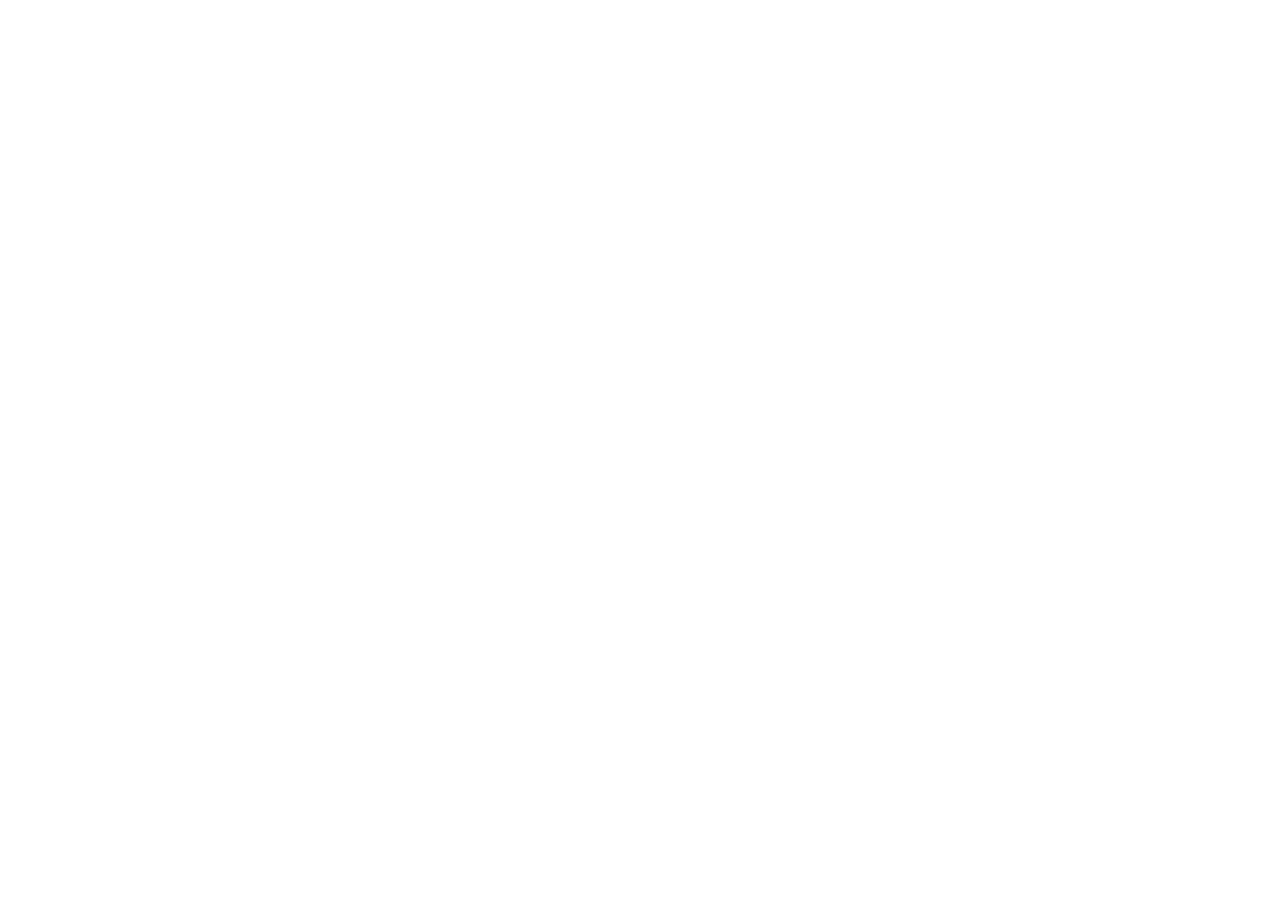
==== page/profile.html @ faf5f022 "first commit" ====
<!DOCTYPE html>
<html lang="en">

<head>
    <meta charset="UTF-8">
    <meta name="viewport" content="width=device-width, initial-scale=1.0">
    <title>PROFILE</title>
</head>

<body>

</body>

</html>
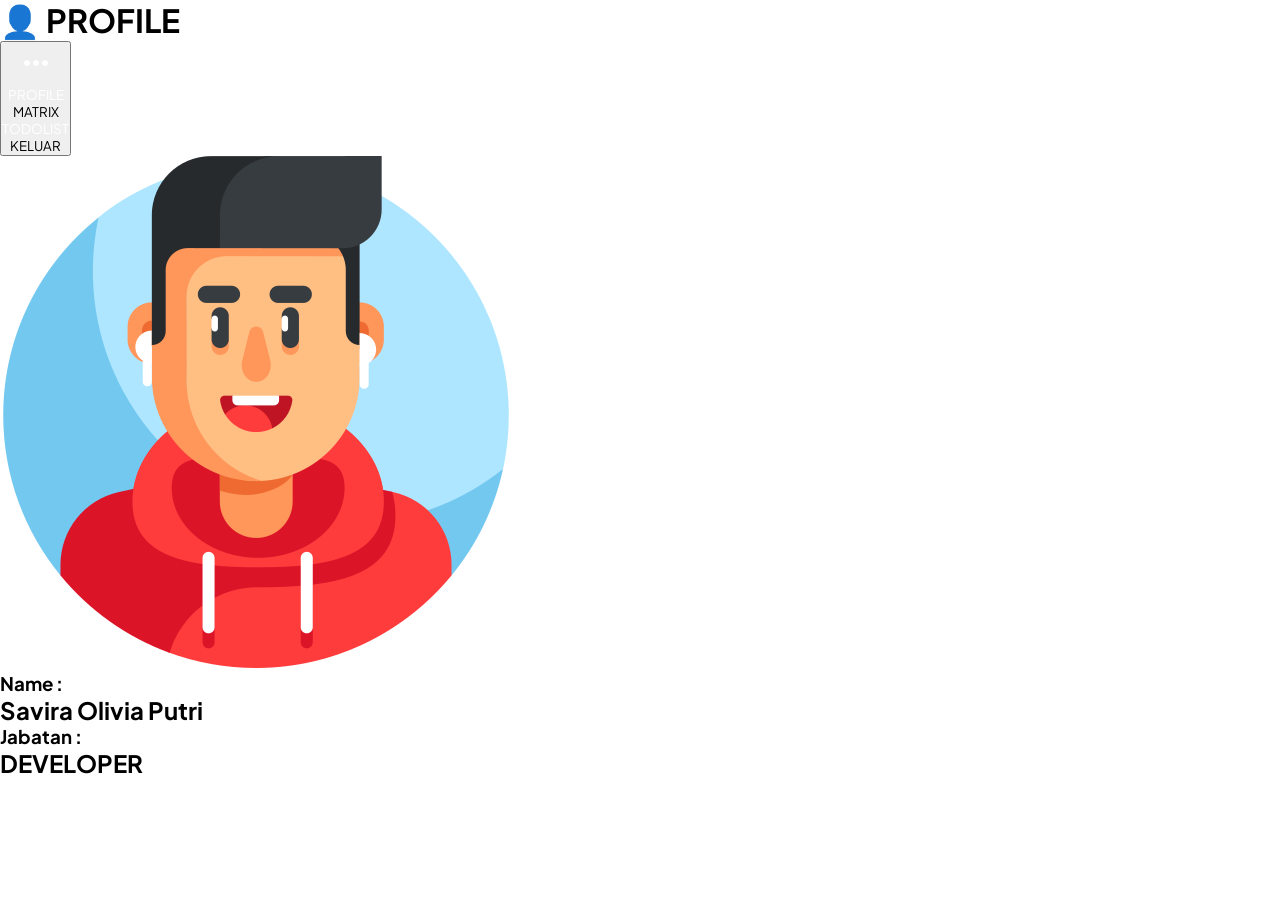
==== commit e50bf5a5: "feat : ✅ sucess page profile" ====
--- a/page/profile.html
+++ b/page/profile.html
@@ -4,11 +4,39 @@
 <head>
     <meta charset="UTF-8">
     <meta name="viewport" content="width=device-width, initial-scale=1.0">
-    <title>PROFILE</title>
+    <title>TODOLIST - PROFILE</title>
+    <link rel="stylesheet" href="../style.css">
 </head>
 
-<body>
-
+<body class="profile">
+    <div class="profileHeader">
+        <header>
+            <div class="left">
+                <h1>👤 PROFILE</h1>
+            </div>
+            <div class="right">
+                <button id="buttonMenuProfile" type="button">
+                    <img src="../img/more.svg" alt="foto__more" id="more_button" class="more" width="40">
+                    <ul class="dropDown" id="listDropdownProfile">
+                        <li><a href="page/profile.html" style="text-decoration: none; color: white;">PROFILE</a></li>
+                        <li>MATRIX</li>
+                        <li><a href="../index.html" style="text-decoration: none; color: white;">TODOLIST</a></li>
+                        <li>KELUAR</li>
+                    </ul>
+                </button>
+            </div>
+        </header>
+        <main class="contenLayout">
+            <img src="../img/avatar.png" alt="foto_Profile" class="foto_profile">
+            <div class="DeskripsiProfile">
+                <h3>Name :</h3>
+                <h2>Savira Olivia Putri</h2>
+                <h3>Jabatan : </h3>
+                <h2>DEVELOPER</h2>
+            </div>
+        </main>
+    </div>
+    <script src="../profile.js"></script>
 </body>
 
 </html>
--- a/style.css
+++ b/style.css
@@ -0,0 +1,389 @@
+@import url('https://fonts.googleapis.com/css2?family=Plus+Jakarta+Sans:ital,wght@0,200..800;1,200..800&display=swap');
+
+* {
+    margin: 0;
+    padding: 0;
+    box-sizing: border-box;
+    font-family: "Plus Jakarta Sans", sans-serif;
+}
+
+:root {
+    --bg-primary-: #2C3947;
+    --bg-primaryHover: #2b3541;
+    --bg-textarea: #2C3947;
+    --border-Blue: #4BB8FA;
+}
+
+/* TODO */
+body {
+    position: relative;
+    display: flex;
+    width: 100%;
+    height: 100%;
+}
+
+.header {
+    position: relative;
+    min-height: 100vh;
+    background-color: var(--bg-primary-);
+    padding: 12px 12px;
+}
+
+.header .layoutHeader {
+    display: flex;
+    flex-direction: row;
+    justify-content: space-between;
+    align-items: center;
+    padding: 1rem;
+}
+
+.header .layoutHeader .left {
+    display: flex;
+    flex-direction: row;
+    align-items: center;
+    gap: 0.5rem;
+}
+
+.header .layoutHeader .left .menu {
+    width: 2.5rem;
+    cursor: pointer;
+}
+
+.header .layoutHeader .left h1 {
+    color: white;
+}
+
+
+.header .layoutHeader .right {
+    display: flex;
+    flex-direction: row;
+    align-items: center;
+    gap: 0.5rem;
+}
+
+.header .layoutHeader .right button .more {
+    border: none;
+    cursor: pointer;
+    padding: 5px;
+    width: 3rem;
+    background-color: transparent;
+    transition: 0.3s ease;
+    border-radius: 10px;
+}
+
+.header .layoutHeader .right .more:hover {
+    border: none;
+    cursor: pointer;
+    padding: 5px;
+    width: 3rem;
+    background-color: var(--bg-primaryHover);
+    border-radius: 10px;
+}
+
+
+.header main {
+    position: relative;
+    padding: 12px 12px;
+}
+
+.header main .tastArea {
+    padding: 10px 20px;
+    background-color: var(--bg-textarea);
+    border-radius: 5px;
+    color: white;
+    border: 1px solid gray;
+    resize: none;
+}
+
+
+.header main .task form button {
+    background-color: transparent;
+    border: none;
+    position: absolute;
+    top: 22px;
+    left: 14px;
+}
+
+.header main .tastArea:focus {
+    border: 1px solid var(--border-Blue);
+    outline: none;
+}
+
+.header main .taskContent {
+    margin-top: 12px;
+}
+
+.header main .taskContent .taskOne {
+    display: flex;
+    flex-direction: column;
+    padding: 0 1rem;
+}
+
+
+.header main .taskContent .taskOne .contenTask {
+    display: flex;
+    flex-direction: row;
+    align-items: center;
+    gap: 0.6rem;
+}
+
+.header main .taskContent .taskOne .contenTask p {
+    color: white;
+    font-weight: bold;
+    font-size: 1rem;
+}
+
+.header main .taskContent .taskOne .contenTask p.coretan {
+    color: white;
+    font-weight: bold;
+    font-size: 1rem;
+    text-decoration: line-through;
+}
+
+
+.header main .taskContent .taskOne .delete {
+    color: white;
+    background-color: salmon;
+    padding: 12px 12px;
+    border-radius: 15px;
+    border: none;
+    font-weight: bold;
+}
+
+.header main .task form .deleteAll {
+    color: white;
+    width: 98%;
+    background-color: salmon;
+    padding: 7px;
+    border-radius: 10px;
+    font-weight: bold;
+    font-size: 0.9rem;
+    margin-top: 2.6rem;
+    cursor: pointer;
+}
+
+
+@media(max-width:660px) {
+    .header {
+        position: relative;
+        min-height: 100vh;
+        width: 100%;
+        background-color: var(--bg-primary-);
+        padding: 12px 12px;
+    }
+
+    .header main {
+        position: relative;
+        padding: 12px 12px;
+    }
+
+    .header main .tastArea {
+        padding: 10px 20px;
+        width: 22rem;
+        background-color: var(--bg-textarea);
+        border-radius: 5px;
+        color: white;
+        border: 1px solid gray;
+        resize: none;
+    }
+
+    .header main .taskContent .taskOne .contenTask {
+        display: flex;
+        align-items: center;
+        gap: 0.6rem;
+        width: 20rem;
+        padding: 12px 12px;
+    }
+
+    .header main .taskContent .taskOne .contenTask p {
+        color: white;
+        font-weight: bold;
+        font-size: 1rem;
+    }
+
+    .header main .taskContent .taskOne .contenTask p.coretan {
+        color: white;
+        font-weight: bold;
+        font-size: 1rem;
+        text-decoration: line-through;
+    }
+
+    .header main .taskContent .taskOne .kategory {
+        color: white;
+        background-color: skyblue;
+        padding: 7px;
+        border-radius: 10px;
+        font-weight: bold;
+        font-size: 0.9rem;
+        margin-left: auto;
+    }
+
+    .header main .taskContent .taskOne .delete {
+        color: white;
+        background-color: salmon;
+        padding: 7px;
+        border-radius: 10px;
+        font-weight: bold;
+        font-size: 0.9rem;
+        margin-left: auto;
+    }
+
+    .header main .task form .deleteAll {
+        color: white;
+        width: 90%;
+        background-color: salmon;
+        padding: 7px;
+        border-radius: 10px;
+        font-weight: bold;
+        font-size: 0.9rem;
+        margin-top: 2.6rem;
+        cursor: pointer;
+    }
+
+    .header .layoutHeader .right button .dropDown {
+        display: none;
+        background-color: #131229;
+        opacity: 0.9;
+        color: white;
+        list-style: none;
+        padding: 12px;
+        border-radius: 10px;
+        top: 65px;
+        right: 10px;
+        line-height: 2rem;
+        z-index: 10;
+    }
+
+    .header .layoutHeader .right button .dropDown.block {
+        display: flex;
+        flex-direction: column;
+        position: absolute;
+        background-color: #131229;
+        opacity: 0.9;
+        color: white;
+        list-style: none;
+        padding: 12px;
+        border-radius: 10px;
+        top: 80px;
+        right: 10px;
+        line-height: 2rem;
+        text-align: start;
+        z-index: 10;
+    }
+
+    .header .layoutHeader .right button {
+        background-color: transparent;
+        border: none;
+        cursor: pointer;
+    }
+}
+
+/* end todo */
+
+/* PROFILE */
+@media(max-width : 768px) {
+
+    /* PROFILER HEADER */
+    .profile .profileHeader header {
+        display: flex;
+        justify-content: space-between;
+        align-items: center;
+        padding: 12px;
+    }
+
+    .profile .profileHeader header .left {
+        color: white;
+    }
+
+    .profile .profileHeader header .right button {
+        border: none;
+        cursor: pointer;
+        padding: 5px;
+        width: 3rem;
+        background-color: transparent;
+        transition: 0.3s ease;
+        border-radius: 10px;
+    }
+
+    .profile .profileHeader header .right button .more {
+        border: none;
+        cursor: pointer;
+        padding: 5px;
+        width: 3rem;
+        background-color: transparent;
+        transition: 0.3s ease;
+        border-radius: 10px;
+    }
+
+    /* PROFILE MAIN */
+    .profile .profileHeader {
+        display: flex;
+        flex-direction: column;
+        width: 90vh;
+        justify-content: center;
+        background-color: var(--bg-primary-);
+    }
+
+    .profile .profileHeader .contenLayout {
+        display: flex;
+        flex-direction: column;
+        align-items: center;
+        justify-content: center;
+        line-height: 2rem;
+        min-height: 100vh;
+        padding: 12px 12px;
+    }
+
+    .profile .profileHeader .contenLayout .foto_profile {
+        width: 12rem;
+    }
+
+    .profile .profileHeader .contenLayout .DeskripsiProfile {
+        line-height: 2.5rem;
+        padding: 12px;
+    }
+
+    .profile .profileHeader .contenLayout .DeskripsiProfile h3 {
+        color: white;
+        font-weight: bold;
+    }
+
+    .profile .profileHeader .contenLayout .DeskripsiProfile h2 {
+        color: white;
+        font-weight: bold;
+    }
+
+
+    .profile .profileHeader .right button .dropDown {
+        display: none;
+        background-color: #131229;
+        opacity: 0.9;
+        color: white;
+        list-style: none;
+        padding: 12px;
+        border-radius: 10px;
+        top: 65px;
+        right: 10px;
+        line-height: 2rem;
+        z-index: 10;
+    }
+
+    .profile .profileHeader .right button .dropDown.block {
+        display: flex;
+        flex-direction: column;
+        position: absolute;
+        background-color: #131229;
+        opacity: 0.9;
+        color: white;
+        list-style: none;
+        padding: 12px;
+        border-radius: 10px;
+        top: 40px;
+        right: 20px;
+        line-height: 2rem;
+        text-align: start;
+        z-index: 10;
+    }
+}
+
+/* END PROFILE */
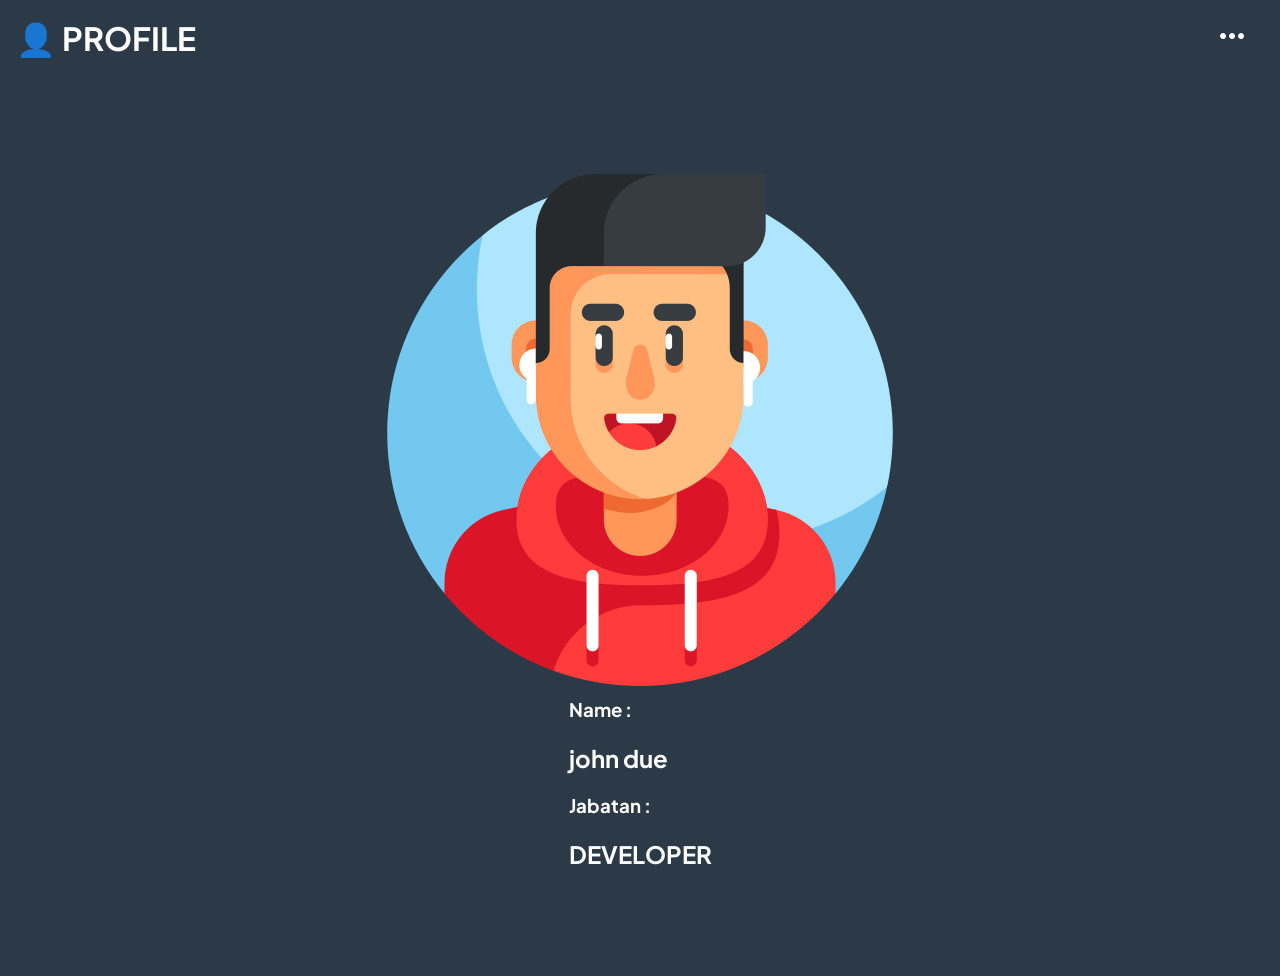
==== commit b6901688: "perbaikan" ====
--- a/page/profile.html
+++ b/page/profile.html
@@ -30,7 +30,7 @@
             <img src="../img/avatar.png" alt="foto_Profile" class="foto_profile">
             <div class="DeskripsiProfile">
                 <h3>Name :</h3>
-                <h2>Savira Olivia Putri</h2>
+                <h2>john due</h2>
                 <h3>Jabatan : </h3>
                 <h2>DEVELOPER</h2>
             </div>
--- a/style.css
+++ b/style.css
@@ -22,9 +22,47 @@
     height: 100%;
 }
 
+
+/* CLAS CHEXBOX */
+.checkbox {
+    appearance: none;
+    width: 20px;
+    height: 20px;
+    border-radius: 50%;
+    cursor: pointer;
+    border: 2px solid white;
+}
+
+.checkbox.low {
+    border: 2px solid skyblue;
+}
+
+.checkbox:checked.low {
+    background-color: #8CC0EB;
+}
+
+.checkbox.medium {
+    border: 2px solid yellow;
+}
+
+.checkbox:checked.medium {
+    background-color: #F7E49B;
+}
+
+.checkbox.hight {
+    border: 2px solid red;
+}
+
+.checkbox:checked.hight {
+    background-color: #FF6060;
+}
+
+/* end CLAS CHEXBOX */
+
 .header {
     position: relative;
     min-height: 100vh;
+    width: 100%;
     background-color: var(--bg-primary-);
     padding: 12px 12px;
 }
@@ -59,6 +97,32 @@
     flex-direction: row;
     align-items: center;
     gap: 0.5rem;
+}
+
+.header .layoutHeader .right button {
+    background: transparent;
+    border: none;
+}
+
+.header .layoutHeader .right button .dropDown {
+    display: none;
+}
+
+.header .layoutHeader .right button .dropDown.block {
+    display: flex;
+    flex-direction: column;
+    position: absolute;
+    background-color: #131229;
+    opacity: 0.9;
+    color: white;
+    list-style: none;
+    padding: 12px;
+    border-radius: 10px;
+    top: 40px;
+    right: 20px;
+    line-height: 2rem;
+    text-align: start;
+    z-index: 10;
 }
 
 .header .layoutHeader .right button .more {
@@ -90,6 +154,7 @@
     padding: 10px 20px;
     background-color: var(--bg-textarea);
     border-radius: 5px;
+    width: 100%;
     color: white;
     border: 1px solid gray;
     resize: none;
@@ -116,6 +181,7 @@
 .header main .taskContent .taskOne {
     display: flex;
     flex-direction: column;
+    gap: 1rem;
     padding: 0 1rem;
 }
 
@@ -123,6 +189,7 @@
 .header main .taskContent .taskOne .contenTask {
     display: flex;
     flex-direction: row;
+    justify-content: space-between;
     align-items: center;
     gap: 0.6rem;
 }
@@ -145,25 +212,97 @@
     color: white;
     background-color: salmon;
     padding: 12px 12px;
-    border-radius: 15px;
+    border-radius: 10px;
     border: none;
     font-weight: bold;
 }
 
 .header main .task form .deleteAll {
     color: white;
-    width: 98%;
+    width: 99%;
     background-color: salmon;
+    padding: 10px;
+    border-radius: 5px;
+    font-weight: bold;
+    font-size: 0.9rem;
+    margin-top: 2.6rem;
+    cursor: pointer;
+}
+
+.header main .task form .calender {
+    position: absolute;
+    top: 20px;
+    right: 20px;
+}
+
+.header main .task form .calender .input_date {
+    background-color: var(--bg-primary-);
+    border: none;
+    color: white;
+}
+
+.header main .task form .selectStyle {
+    color: white;
+    width: 114rem;
+    background-color: skyblue;
     padding: 7px;
     border-radius: 10px;
     font-weight: bold;
     font-size: 0.9rem;
-    margin-top: 2.6rem;
+    margin-top: 3rem;
     cursor: pointer;
 }
 
 
 @media(max-width:660px) {
+
+    /* CLAS CHEXBOX */
+    .checkbox {
+        appearance: none;
+        width: 20px;
+        height: 20px;
+        border-radius: 50%;
+        cursor: pointer;
+        border: 2px solid white;
+    }
+
+    .checkbox.low {
+        border: 2px solid skyblue;
+    }
+
+    .checkbox:checked.low {
+        background-color: #8CC0EB;
+    }
+
+    .checkbox.medium {
+        border: 2px solid yellow;
+    }
+
+    .checkbox:checked.medium {
+        background-color: #F7E49B;
+    }
+
+    .checkbox.hight {
+        border: 2px solid red;
+    }
+
+    .checkbox:checked.hight {
+        background-color: #FF6060;
+    }
+
+    .level.low {
+        background: green;
+    }
+
+    .level.medium {
+        background: orange;
+    }
+
+    .level.hight {
+        background: red;
+    }
+
+    /* end CLAS CHEXBOX */
     .header {
         position: relative;
         min-height: 100vh;
@@ -179,7 +318,6 @@
 
     .header main .tastArea {
         padding: 10px 20px;
-        width: 22rem;
         background-color: var(--bg-textarea);
         border-radius: 5px;
         color: white;
@@ -187,13 +325,34 @@
         resize: none;
     }
 
+    .header main .task form .calender {
+        position: absolute;
+        top: 20px;
+        right: 20px;
+    }
+
+    .header main .task form .calender .input_date {
+        background-color: var(--bg-primary-);
+        border: none;
+        color: white;
+    }
+
+    .header main .task form .calender .input_date::-webkit-calendar-picker-indicator {
+        background-color: white;
+        cursor: pointer;
+        padding: 5px;
+        border-radius: 10px;
+    }
+
     .header main .taskContent .taskOne .contenTask {
         display: flex;
+        justify-content: space-between;
         align-items: center;
         gap: 0.6rem;
-        width: 20rem;
-        padding: 12px 12px;
-    }
+        width: 23rem;
+        padding: 2px 12px;
+    }
+
 
     .header main .taskContent .taskOne .contenTask p {
         color: white;
@@ -208,9 +367,9 @@
         text-decoration: line-through;
     }
 
-    .header main .taskContent .taskOne .kategory {
-        color: white;
-        background-color: skyblue;
+    .header main .taskContent .taskOne .delete {
+        color: white;
+        background-color: salmon;
         padding: 7px;
         border-radius: 10px;
         font-weight: bold;
@@ -218,25 +377,28 @@
         margin-left: auto;
     }
 
-    .header main .taskContent .taskOne .delete {
-        color: white;
-        background-color: salmon;
-        padding: 7px;
-        border-radius: 10px;
-        font-weight: bold;
-        font-size: 0.9rem;
-        margin-left: auto;
-    }
-
     .header main .task form .deleteAll {
         color: white;
-        width: 90%;
+        width: 94%;
         background-color: salmon;
         padding: 7px;
         border-radius: 10px;
         font-weight: bold;
         font-size: 0.9rem;
         margin-top: 2.6rem;
+        cursor: pointer;
+    }
+
+
+    .header main .task form .selectStyle {
+        color: white;
+        background-color: skyblue;
+        padding: 7px;
+        border-radius: 10px;
+        width: 100%;
+        font-weight: bold;
+        font-size: 0.9rem;
+        margin-top: 3rem;
         cursor: pointer;
     }
 
@@ -281,18 +443,105 @@
 /* end todo */
 
 /* PROFILE */
-@media(max-width : 768px) {
+.profile .profileHeader {
+    display: flex;
+    flex-direction: column;
+    width: 100%;
+    min-height: 100vh;
+    background-color: var(--bg-primary-);
+}
+
+.profile .profileHeader header {
+    display: flex;
+    flex-direction: row;
+    justify-content: space-between;
+    align-items: center;
+    padding: 1rem;
+}
+
+.profile .profileHeader header .left h1 {
+    color: white;
+    font-size: 2rem;
+}
+
+.profile .profileHeader header .right button {
+    background: transparent;
+    border: none;
+    cursor: pointer;
+    width: 4rem;
+    border-radius: 12px;
+    transition: 0.3s ease;
+}
+
+.profile .profileHeader header .right button:hover {
+    background: var(--bg-primaryHover);
+    transition: 0.3s ease;
+}
+
+.profile .contenLayout {
+    display: flex;
+    flex-direction: column;
+    justify-content: center;
+    align-items: center;
+    min-height: 100vh;
+}
+
+.profile .contenLayout .DeskripsiProfile {
+    color: white;
+    line-height: 3rem;
+}
+
+.profile .profileHeader .right button .dropDown {
+    display: none;
+    background-color: #131229;
+    opacity: 0.9;
+    color: white;
+    list-style: none;
+    padding: 12px;
+    border-radius: 10px;
+    top: 65px;
+    right: 10px;
+    line-height: 2rem;
+    z-index: 10;
+}
+
+.profile .profileHeader .right button .dropDown.block {
+    display: flex;
+    position: absolute;
+    flex-direction: column;
+    background-color: #131229;
+    opacity: 0.9;
+    color: white;
+    list-style: none;
+    padding: 12px;
+    border-radius: 10px;
+    top: 65px;
+    right: 10px;
+    line-height: 2rem;
+    z-index: 10;
+}
+
+@media(max-width : 660px) {
 
     /* PROFILER HEADER */
+    .profile {
+        overflow: hidden;
+    }
+
     .profile .profileHeader header {
         display: flex;
         justify-content: space-between;
         align-items: center;
         padding: 12px;
+        overflow-y: none;
     }
 
     .profile .profileHeader header .left {
         color: white;
+    }
+
+    .profile .profileHeader header .left h1 {
+        font-size: 2rem;
     }
 
     .profile .profileHeader header .right button {
@@ -318,20 +567,17 @@
     /* PROFILE MAIN */
     .profile .profileHeader {
         display: flex;
+        min-height: 100vh;
         flex-direction: column;
-        width: 90vh;
-        justify-content: center;
         background-color: var(--bg-primary-);
     }
 
     .profile .profileHeader .contenLayout {
         display: flex;
+        flex: 1;
+        justify-content: center;
+        align-items: center;
         flex-direction: column;
-        align-items: center;
-        justify-content: center;
-        line-height: 2rem;
-        min-height: 100vh;
-        padding: 12px 12px;
     }
 
     .profile .profileHeader .contenLayout .foto_profile {
@@ -346,11 +592,13 @@
     .profile .profileHeader .contenLayout .DeskripsiProfile h3 {
         color: white;
         font-weight: bold;
+        font-size: 1.3rem;
     }
 
     .profile .profileHeader .contenLayout .DeskripsiProfile h2 {
         color: white;
         font-weight: bold;
+        font-size: 1rem;
     }
 
 
